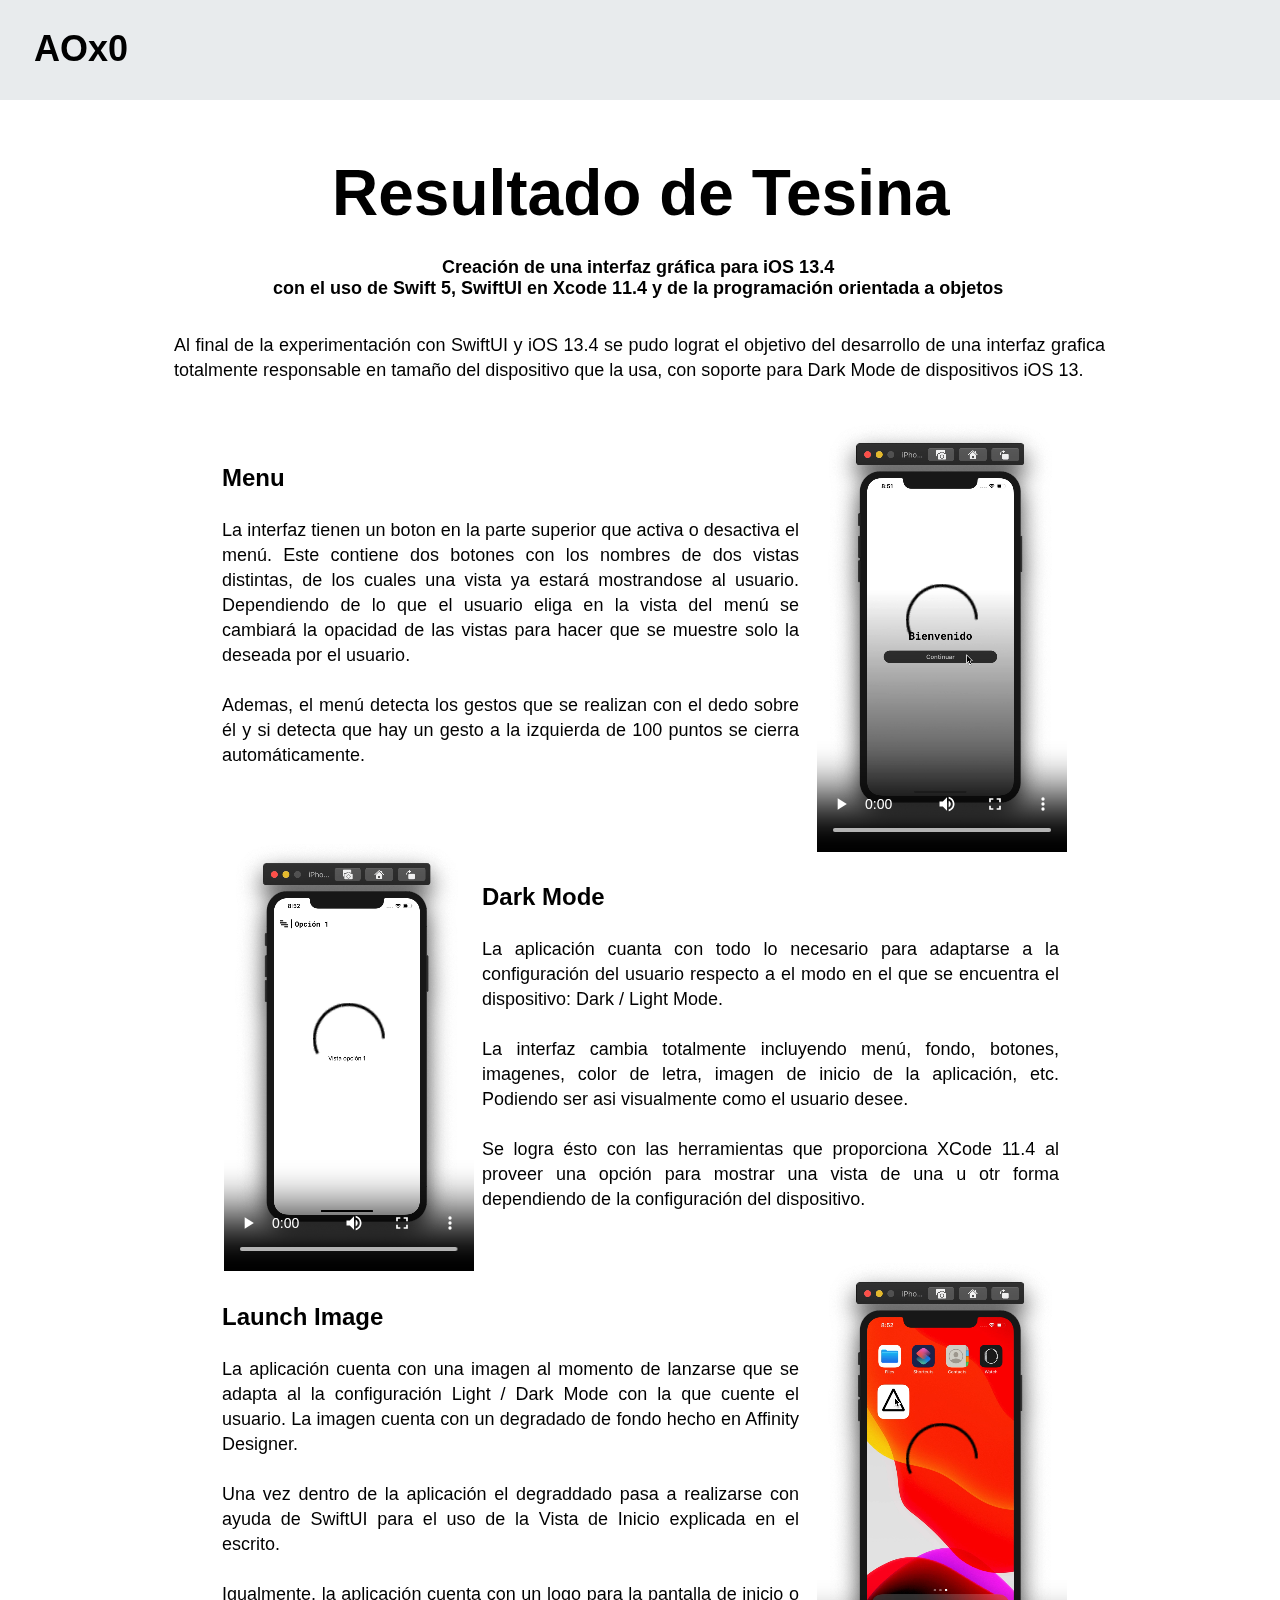
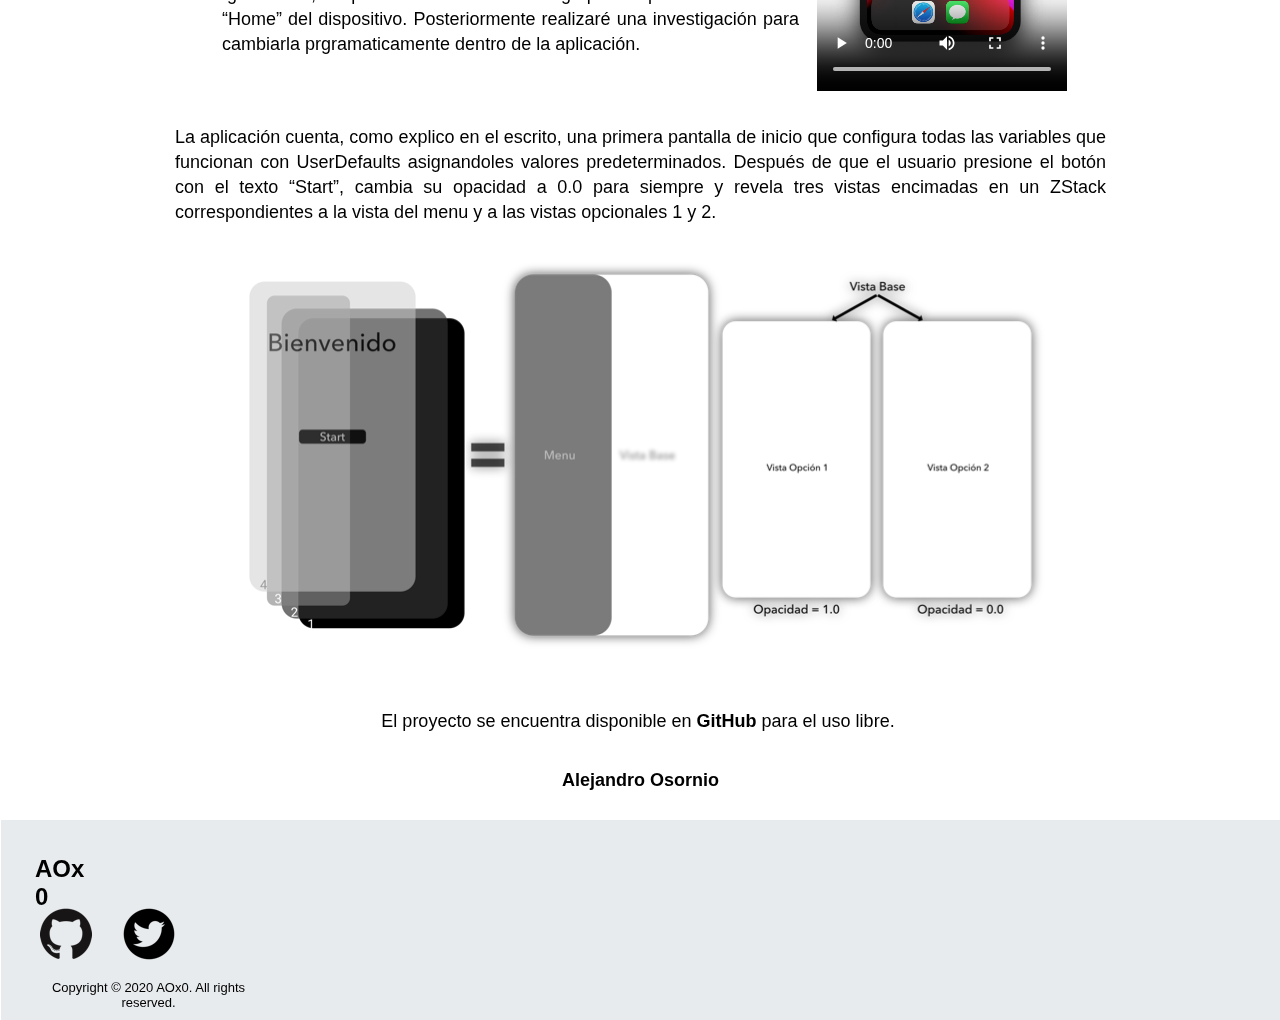
==== tesina.html @ ab048cef "Initial Upload" ====
<!DOCTYPE html>
<html>
  <head>
	<meta http-equiv="Content-Type" content="text/html; charset=utf-8" />
	<meta http-equiv="X-UA-Compatible" content="chrome=1,IE=edge" />
	<title>AOx0</title>
	<style>
		html {
			height:100%;
		}
		body {
			background-color:#FFF;
			margin:0;
			height:100%;
		}
	</style>
	<!-- copy these lines to your document head: -->

	<meta name="viewport" content="user-scalable=yes, initial-scale=1.0, width=320" />

	<!-- end copy -->
  </head>
  <body>
	<!-- copy these lines to your document: -->

	<div id="tesina_hype_container" class="HYPE_document" style="margin:auto;position:relative;width:100%;height:3800px;overflow:hidden;">
		<script type="text/javascript" charset="utf-8" src="tesina.hyperesources/tesina_hype_generated_script.js?27385"></script>
	</div>

	<!-- end copy -->
	


	<!-- text content for search engines: -->

	<div style="display:none" aria-hidden=true>

		<div>Copyright © 2020 AOx0. All rights reserved.
</div>
		<div>AOx0</div>
		<div>Resultado de Tesina</div>
		<div>Launch Image

La aplicación cuenta con una imagen al momento de lanzarse que se adapta al la configuración Light / Dark Mode con la que cuente el usuario. La imagen cuenta con un degradado de fondo hecho en Affinity Designer.

Una vez dentro de la aplicación el degraddado pasa a realizarse con ayuda de SwiftUI para el uso de la Vista de Inicio explicada en el escrito.

Igualmente, la aplicación cuenta con un logo para la pantalla de inicio o “Home” del dispositivo. Posteriormente realizaré una investigación para cambiarla prgramaticamente dentro de la aplicación.
</div>
		<div>La aplicación cuenta, como explico en el escrito, una primera pantalla de inicio que configura todas las variables que funcionan con UserDefaults asignandoles valores predeterminados. Después de que el usuario presione el botón con el texto “Start”, cambia su opacidad a 0.0 para siempre y revela tres vistas encimadas en un ZStack correspondientes a la vista del menu y a las vistas opcionales 1 y 2.
</div>
		<div>Menu

La interfaz tienen un boton en la parte superior que activa o desactiva el menú. Este contiene dos botones con los nombres de dos vistas distintas, de los cuales una vista ya estará mostrandose al usuario. Dependiendo de lo que el usuario eliga en la vista del menú se cambiará la opacidad de las vistas para hacer que se muestre solo la deseada por el usuario.

Ademas, el menú detecta los gestos que se realizan con el dedo sobre él y si detecta que hay un gesto a la izquierda de 100 puntos se cierra automáticamente.
</div>
		<div>Dark Mode

La aplicación cuanta con todo lo necesario para adaptarse a la configuración del usuario respecto a el modo en el que se encuentra el dispositivo: Dark / Light Mode.

La interfaz cambia totalmente incluyendo menú, fondo, botones, imagenes, color de letra, imagen de inicio de la aplicación, etc. Podiendo ser asi visualmente como el usuario desee.

Se logra ésto con las herramientas que proporciona XCode 11.4 al proveer una opción para mostrar una vista de una u otr forma dependiendo de la configuración del dispositivo.
</div>
		<div>Creación de una interfaz gráfica para iOS 13.4con el uso de Swift 5, SwiftUI en Xcode 11.4 y de la programación orientada a objetos</div>
		<div>El proyecto se encuentra disponible en GitHub para el uso libre. 
</div>
		<div>Alejandro Osornio</div>
		<div>Al final de la experimentación con SwiftUI y iOS 13.4 se pudo lograt el objetivo del desarrollo de una interfaz grafica totalmente responsable en tamaño del dispositivo que la usa, con soporte para Dark Mode de dispositivos iOS 13.


</div>
		<div>Menu

La interfaz tienen un boton en la parte superior que activa o desactiva el menú. Este contiene dos botones con los nombres de dos vistas distintas, de los cuales una vista ya estará mostrandose al usuario. Dependiendo de lo que el usuario eliga en la vista del menú se cambiará la opacidad de las vistas para hacer que se muestre solo la deseada por el usuario.


</div>
		<div>Launch Image

La aplicación cuenta con una imagen al momento de lanzarse que se adapta al la configuración Light / Dark Mode con la que cuente el usuario. La imagen cuenta con un degradado de fondo hecho en Affinity Designer.

Una vez dentro de la aplicación el degraddado pasa a realizarse con ayuda de SwiftUI para el uso de la Vista de Inicio explicada. en el escrito.
</div>
		<div>Ademas, el menú detecta los gestos que se realizan con el dedo sobre él y si detecta que hay un gesto a la izquierda de 100 puntos se cierra automáticamente.</div>
		<div>Dark Mode

La aplicación cuanta con todo lo necesario para adaptarse a la configuración del usuario respecto a el modo en el que se encuentra el dispositivo: Dark / Light Mode.

La interfaz cambia totalmente incluyendo menú, fondo, botones, imagenes, color de letra, imagen de inicio de la aplicación, etc. Podiendo ser asi visualmente como el usuario desee.
</div>
		<div>Se logra ésto con las herramientas que proporciona XCode 11.4 al proveer una opción para mostrar una vista de una u otr forma dependiendo de la configuración del dispositivo.</div>
		<div>Igualmente, la aplicación cuenta con un logo para la pantalla de inicio o “Home” del dispositivo. Posteriormente realizaré una investigación para cambiarla prgramaticamente dentro de la aplicación.</div>
		<div>Menu

La interfaz tienen un boton en la parte superior que activa o desactiva el menú. Este contiene dos botones con los nombres de dos vistas distintas, de los cuales una vista ya estará mostrandose al usuario. Dependiendo de lo que el usuario eliga en la vista del menú se cambiará la opacidad de las vistas para hacer que se muestre solo la deseada por el usuario.

Ademas, el menú detecta los gestos que se realizan con el dedo sobre él y si detecta que hay un gesto a la izquierda de 100 puntos se cierra automáticamente.
</div>
		<div>Launch Image

La aplicación cuenta con una imagen al momento de lanzarse que se adapta al la configuración Light / Dark Mode con la que cuente el usuario. La imagen cuenta con un degradado de fondo hecho en Affinity Designer.

Una vez dentro de la aplicación el degraddado pasa a realizarse con ayuda de SwiftUI para el uso de la Vista de Inicio explicada en el escrito.

Igualmente, la aplicación cuenta con un logo para la pantalla de inicio o “Home” del dispositivo. Posteriormente realizaré una investigación para cambiarla prgramaticamente dentro de la aplicación.
</div>
		<div>Copyright © 2020 AOx0
</div>
		<div>Dark Mode

La aplicación cuanta con todo lo necesario para adaptarse a la configuración del usuario respecto a el modo en el que se encuentra el dispositivo: Dark / Light Mode.

La interfaz cambia totalmente incluyendo menú, fondo, botones, imagenes, color de letra, imagen de inicio de la aplicación, etc. Podiendo ser asi visualmente como el usuario desee.

Se logra ésto con las herramientas que proporciona XCode 11.4 al proveer una opción para mostrar una vista de una u otr forma dependiendo de la configuración del dispositivo.
</div>

	</div>

	<!-- end text content: -->

  </body>
</html>
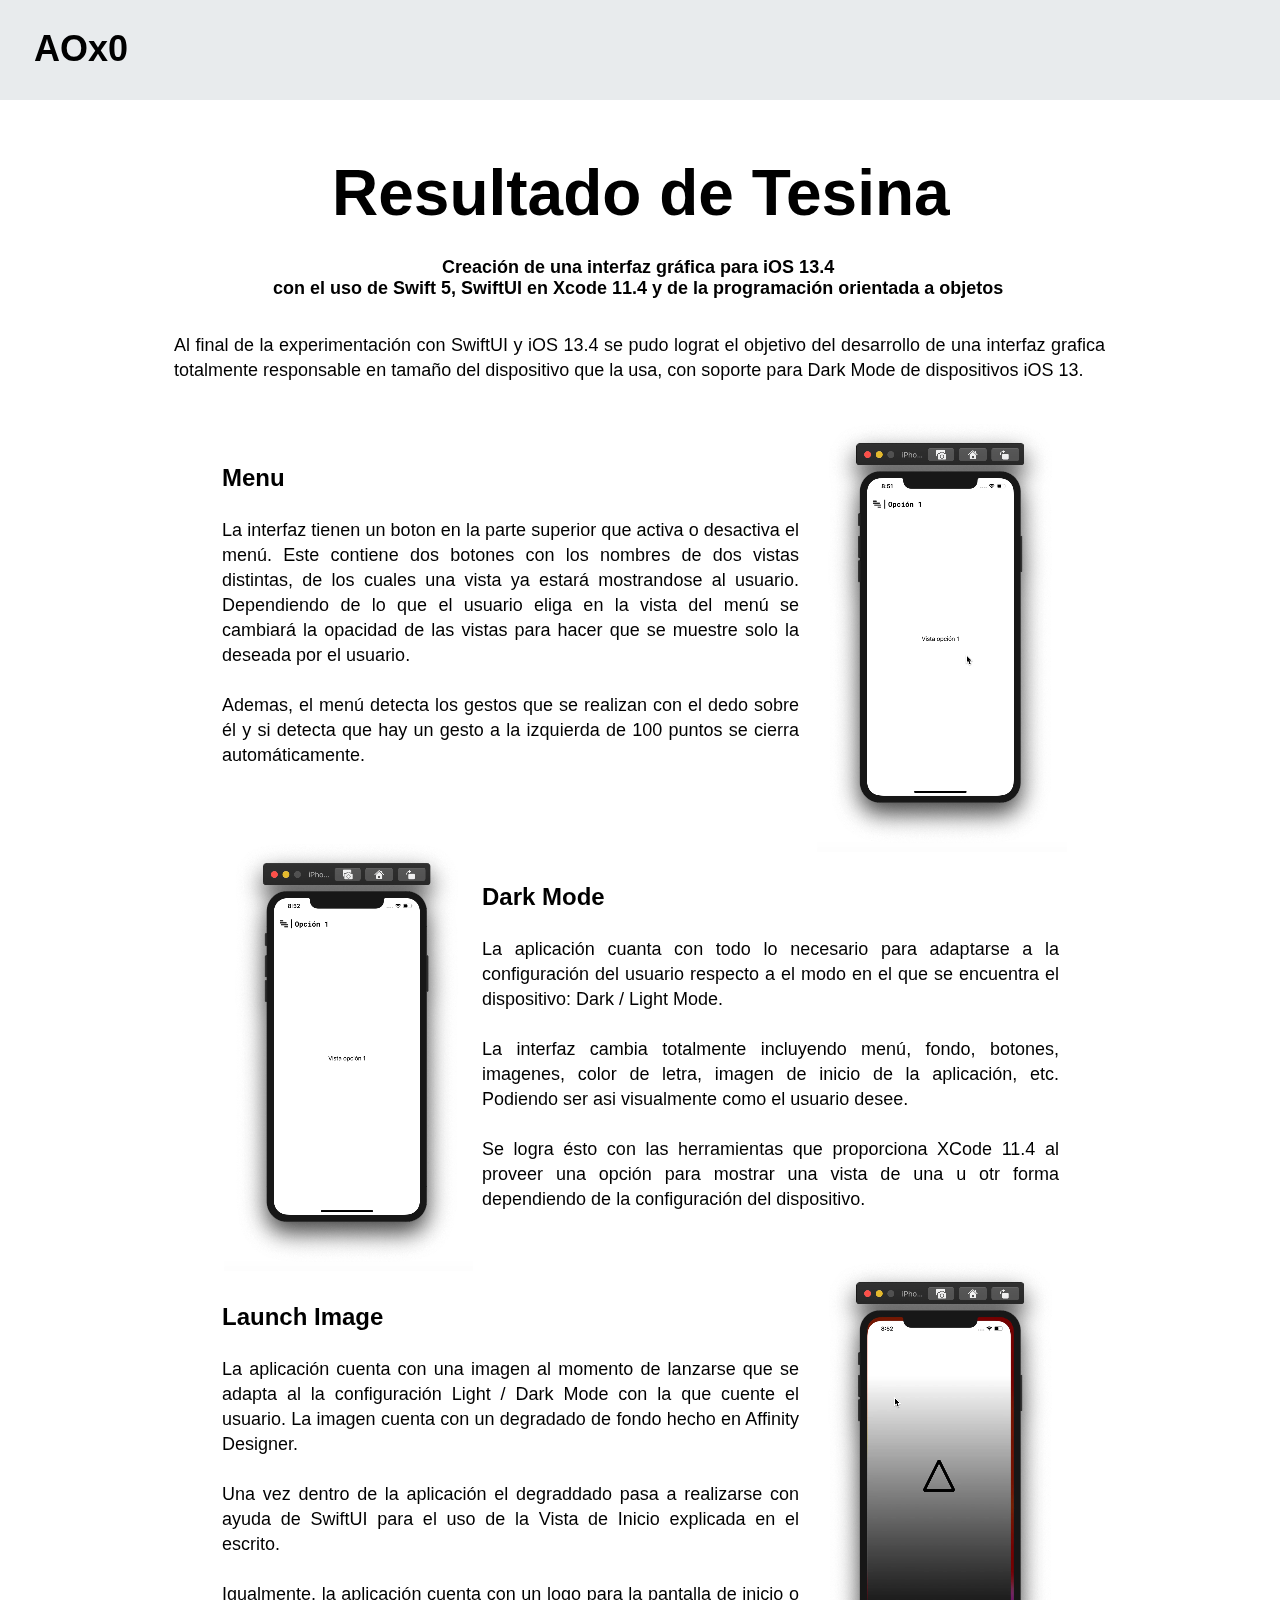
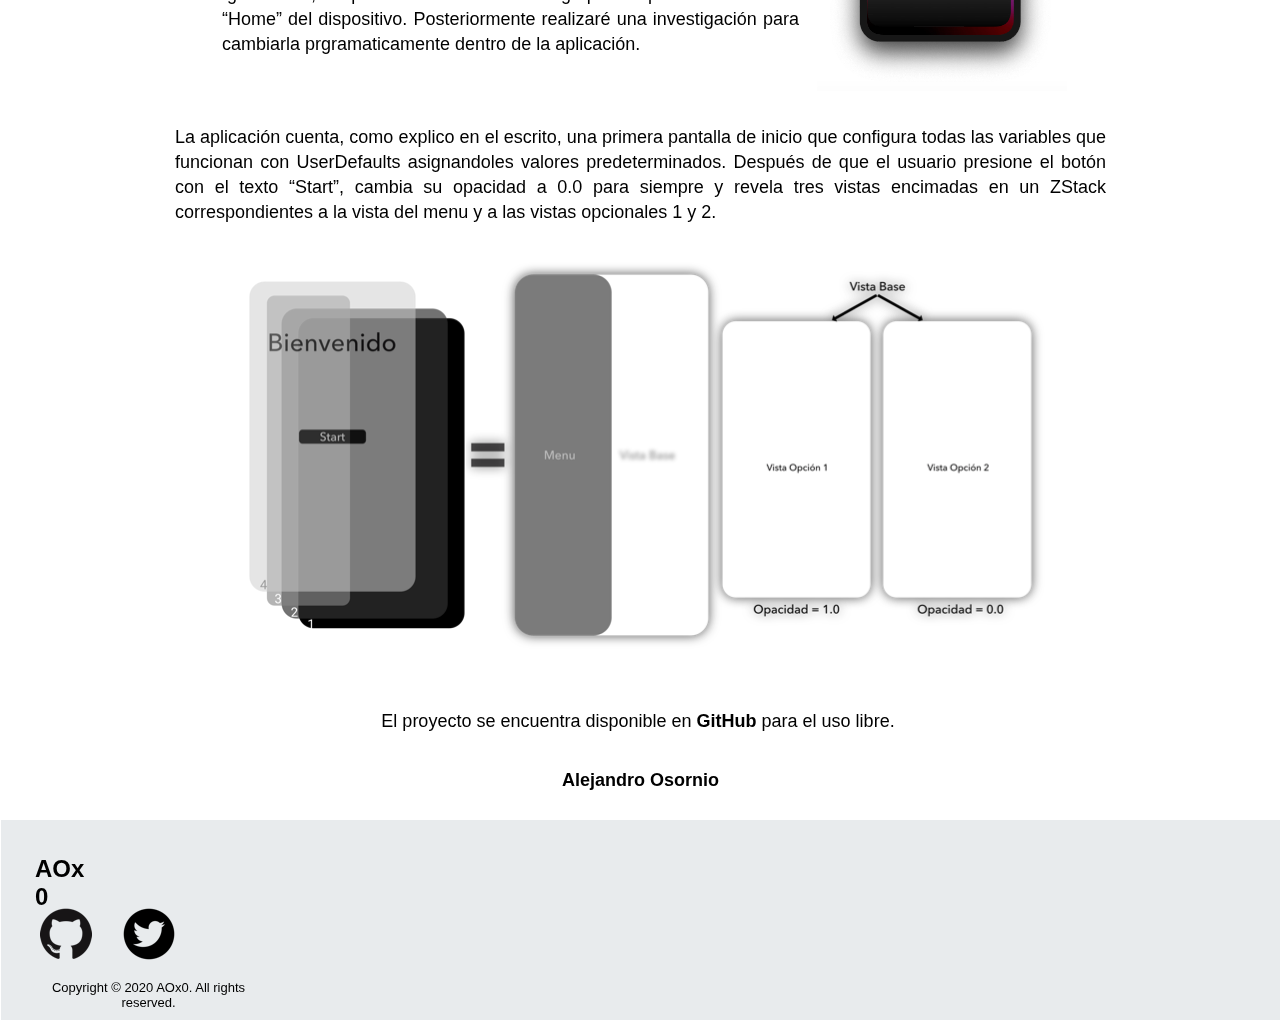
==== commit a3e9950f: "audio fix" ====
--- a/tesina.html
+++ b/tesina.html
@@ -24,7 +24,7 @@
 	<!-- copy these lines to your document: -->
 
 	<div id="tesina_hype_container" class="HYPE_document" style="margin:auto;position:relative;width:100%;height:3800px;overflow:hidden;">
-		<script type="text/javascript" charset="utf-8" src="tesina.hyperesources/tesina_hype_generated_script.js?27385"></script>
+		<script type="text/javascript" charset="utf-8" src="tesina.hyperesources/tesina_hype_generated_script.js?28473"></script>
 	</div>
 
 	<!-- end copy -->
@@ -35,6 +35,10 @@
 
 	<div style="display:none" aria-hidden=true>
 
+		<div>Al final de la experimentación con SwiftUI y iOS 13.4 se pudo lograt el objetivo del desarrollo de una interfaz grafica totalmente responsable en tamaño del dispositivo que la usa, con soporte para Dark Mode de dispositivos iOS 13.
+
+
+</div>
 		<div>Copyright © 2020 AOx0. All rights reserved.
 </div>
 		<div>AOx0</div>
@@ -67,16 +71,13 @@
 		<div>El proyecto se encuentra disponible en GitHub para el uso libre. 
 </div>
 		<div>Alejandro Osornio</div>
-		<div>Al final de la experimentación con SwiftUI y iOS 13.4 se pudo lograt el objetivo del desarrollo de una interfaz grafica totalmente responsable en tamaño del dispositivo que la usa, con soporte para Dark Mode de dispositivos iOS 13.
-
-
-</div>
 		<div>Menu
 
 La interfaz tienen un boton en la parte superior que activa o desactiva el menú. Este contiene dos botones con los nombres de dos vistas distintas, de los cuales una vista ya estará mostrandose al usuario. Dependiendo de lo que el usuario eliga en la vista del menú se cambiará la opacidad de las vistas para hacer que se muestre solo la deseada por el usuario.
 
 
 </div>
+		<div>Igualmente, la aplicación cuenta con un logo para la pantalla de inicio o “Home” del dispositivo. Posteriormente realizaré una investigación para cambiarla prgramaticamente dentro de la aplicación.</div>
 		<div>Launch Image
 
 La aplicación cuenta con una imagen al momento de lanzarse que se adapta al la configuración Light / Dark Mode con la que cuente el usuario. La imagen cuenta con un degradado de fondo hecho en Affinity Designer.
@@ -91,7 +92,6 @@
 La interfaz cambia totalmente incluyendo menú, fondo, botones, imagenes, color de letra, imagen de inicio de la aplicación, etc. Podiendo ser asi visualmente como el usuario desee.
 </div>
 		<div>Se logra ésto con las herramientas que proporciona XCode 11.4 al proveer una opción para mostrar una vista de una u otr forma dependiendo de la configuración del dispositivo.</div>
-		<div>Igualmente, la aplicación cuenta con un logo para la pantalla de inicio o “Home” del dispositivo. Posteriormente realizaré una investigación para cambiarla prgramaticamente dentro de la aplicación.</div>
 		<div>Menu
 
 La interfaz tienen un boton en la parte superior que activa o desactiva el menú. Este contiene dos botones con los nombres de dos vistas distintas, de los cuales una vista ya estará mostrandose al usuario. Dependiendo de lo que el usuario eliga en la vista del menú se cambiará la opacidad de las vistas para hacer que se muestre solo la deseada por el usuario.
